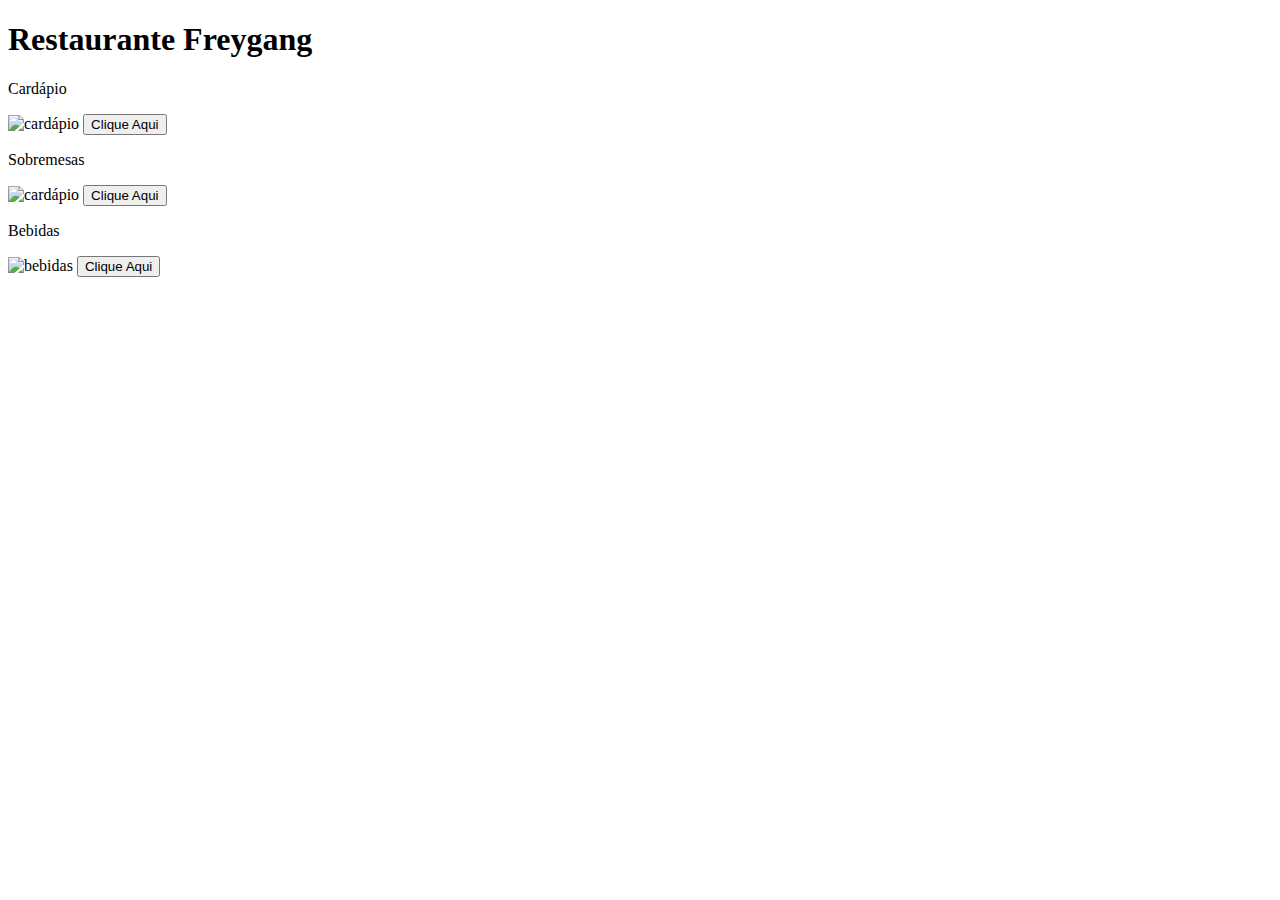
==== index.html @ 72cd19f6 "Create index.html" ====
<!DOCTYPE html>
<html lang="PT-BR">
<head>
    <meta charset="UTF-8">
    <meta name="viewport" content="width=device-width, initial-scale=1.0">
    <title>Restaurante Freygang</title>
    <link rel="stylesheet" href="style.css">
</head>
<body>
    <h1>Restaurante Freygang</h1>
    <div class="imagens">
        <p class="carda">Cardápio</p>
        <img src="culinaria-alema.webp" alt="cardápio">
        <a href="comidas.html"><button class="btn1">Clique Aqui</button></a>
    </div>
    <div class="imagens">
        <p class="carda">Sobremesas</p>
        <img src="sobremesas.jpg
        " alt="cardápio">
        <a href="#"><button class="btn1">Clique Aqui</button></a>
    </div>
    <div class="imagens">
        <p class="carda">Bebidas</p>
        <img src="bebidas.jpg" alt="bebidas">
        <a href="bebidas.html"><button class="btn1">Clique Aqui</button></a>
    </div>
</body>
</html>
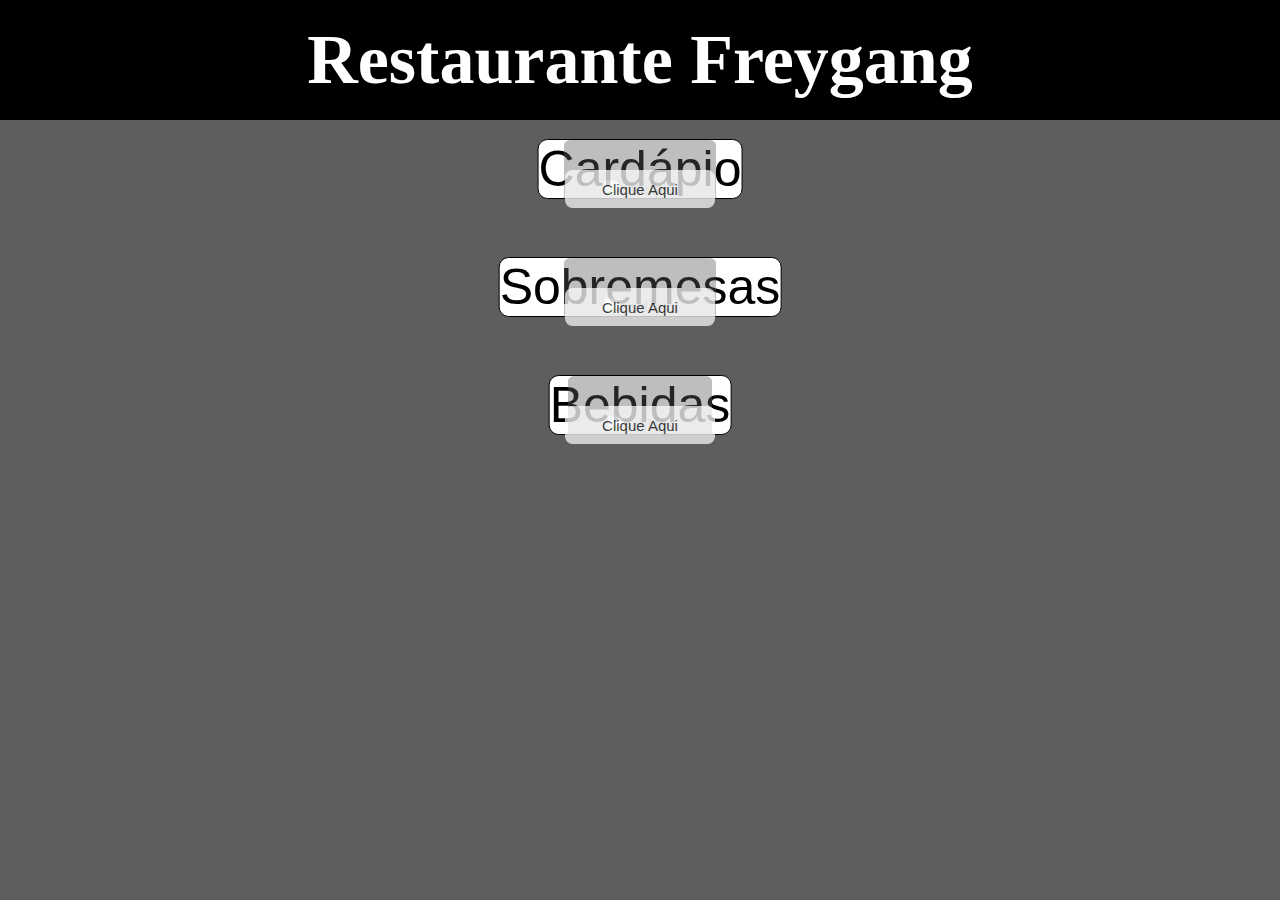
==== commit d9ddc7f4: "Update index.html" ====
--- a/index.html
+++ b/index.html
@@ -11,18 +11,18 @@
     <div class="imagens">
         <p class="carda">Cardápio</p>
         <img src="culinaria-alema.webp" alt="cardápio">
-        <a href="comidas.html"><button class="btn1">Clique Aqui</button></a>
+        <a href="./cardapio.html"><button class="btn1">Clique Aqui</button></a>
     </div>
     <div class="imagens">
         <p class="carda">Sobremesas</p>
         <img src="sobremesas.jpg
         " alt="cardápio">
-        <a href="#"><button class="btn1">Clique Aqui</button></a>
+        <a href="./sobremesas.html"><button class="btn1">Clique Aqui</button></a>
     </div>
     <div class="imagens">
         <p class="carda">Bebidas</p>
         <img src="bebidas.jpg" alt="bebidas">
-        <a href="bebidas.html"><button class="btn1">Clique Aqui</button></a>
+        <a href="./bebidas.html"><button class="btn1">Clique Aqui</button></a>
     </div>
 </body>
 </html>
--- a/style.css
+++ b/style.css
@@ -0,0 +1,61 @@
+* {
+    margin: 0px;
+    padding: 0px;
+    background-color: rgb(94, 94, 94);
+}
+
+h1 {
+    text-align: center;
+    padding: 20px;
+    background-color: black;
+    color: white;
+    font-size: 70px;
+}
+
+img {
+    width: 700px;
+    border-radius: 5%;
+    height: 400px;
+    padding: 40px;
+    opacity: 0.4;
+}
+
+.imagens {
+    text-align: center;
+    position: relative; 
+    margin: 20px; 
+}
+
+.btn1 {
+    font-family: 'Gill Sans', 'Gill Sans MT', Calibri, 'Trebuchet MS', sans-serif;
+    position: absolute;
+    top: 50%;
+    left: 50%;
+    transform: translate(-50%, -50%);
+    background-color: white;
+    opacity: 0.7;
+    border: 1px solid #e8e8e8;
+    width: 150px;
+    font-size: 15px;
+    padding: 0.7em 1.7em;
+    border: none;
+    cursor: pointer;
+    border-radius: 0.5em;
+}
+
+.btn1:hover {
+    border: 1px solid white;
+}
+
+.carda {
+    font-family: 'Gill Sans', 'Gill Sans MT', Calibri, 'Trebuchet MS', sans-serif;
+    position: absolute;
+    top: 30%;
+    left: 50%;
+    font-size: 50px;
+    color: black;
+    border: 1px solid;
+    transform: translate(-50%, -50%);
+    background-color: white;
+    border-radius: 10px;
+}
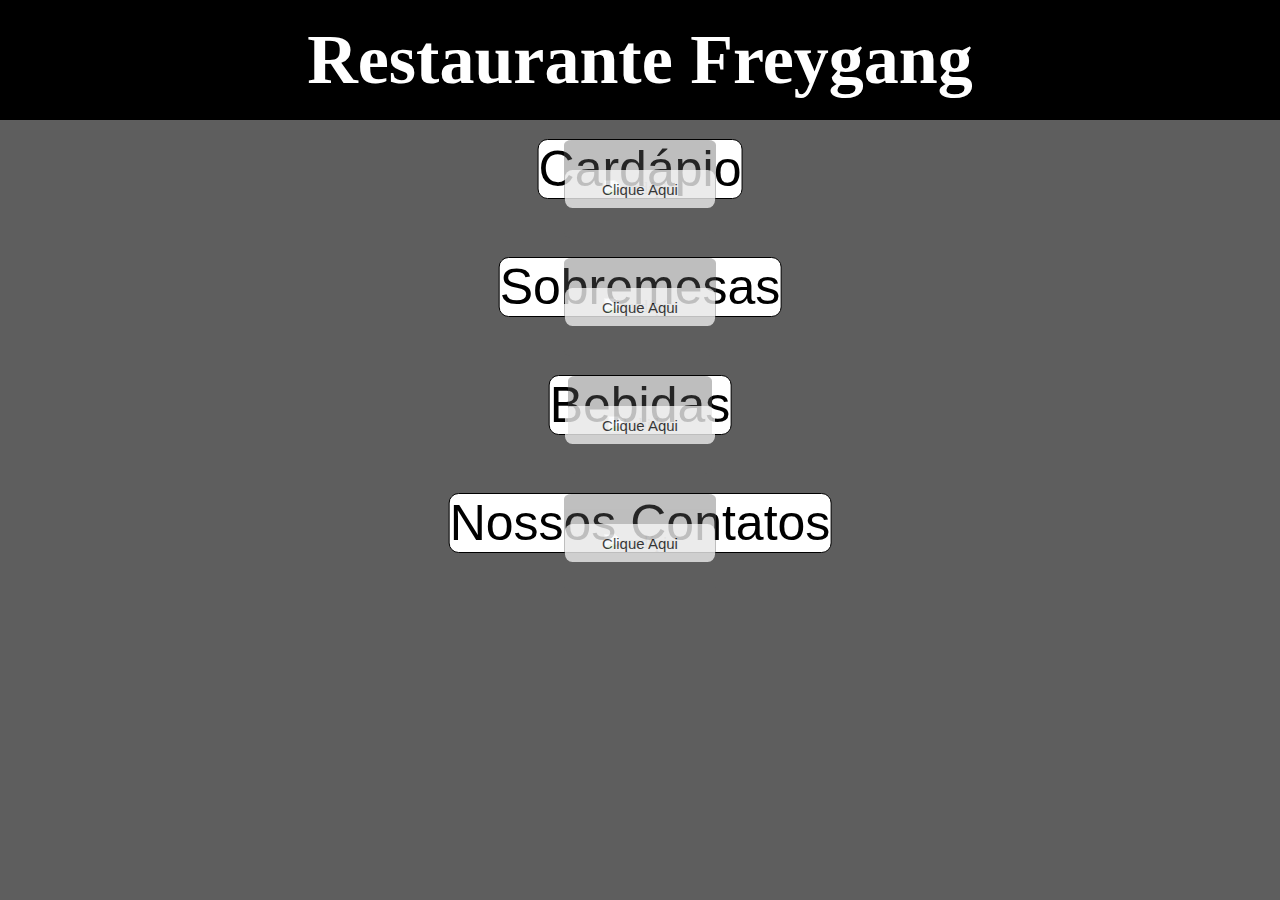
==== commit 0c1e4428: "Add files via upload" ====
--- a/index.html
+++ b/index.html
@@ -24,5 +24,10 @@
         <img src="bebidas.jpg" alt="bebidas">
         <a href="./bebidas.html"><button class="btn1">Clique Aqui</button></a>
     </div>
+    <div class="imagens">
+        <p class="carda">Nossos Contatos</p>
+        <img src="culinaria-alema.webp" alt="cardápio">
+        <a href="./contatos.html"><button class="btn1">Clique Aqui</button></a>
 </body>
 </html>
+
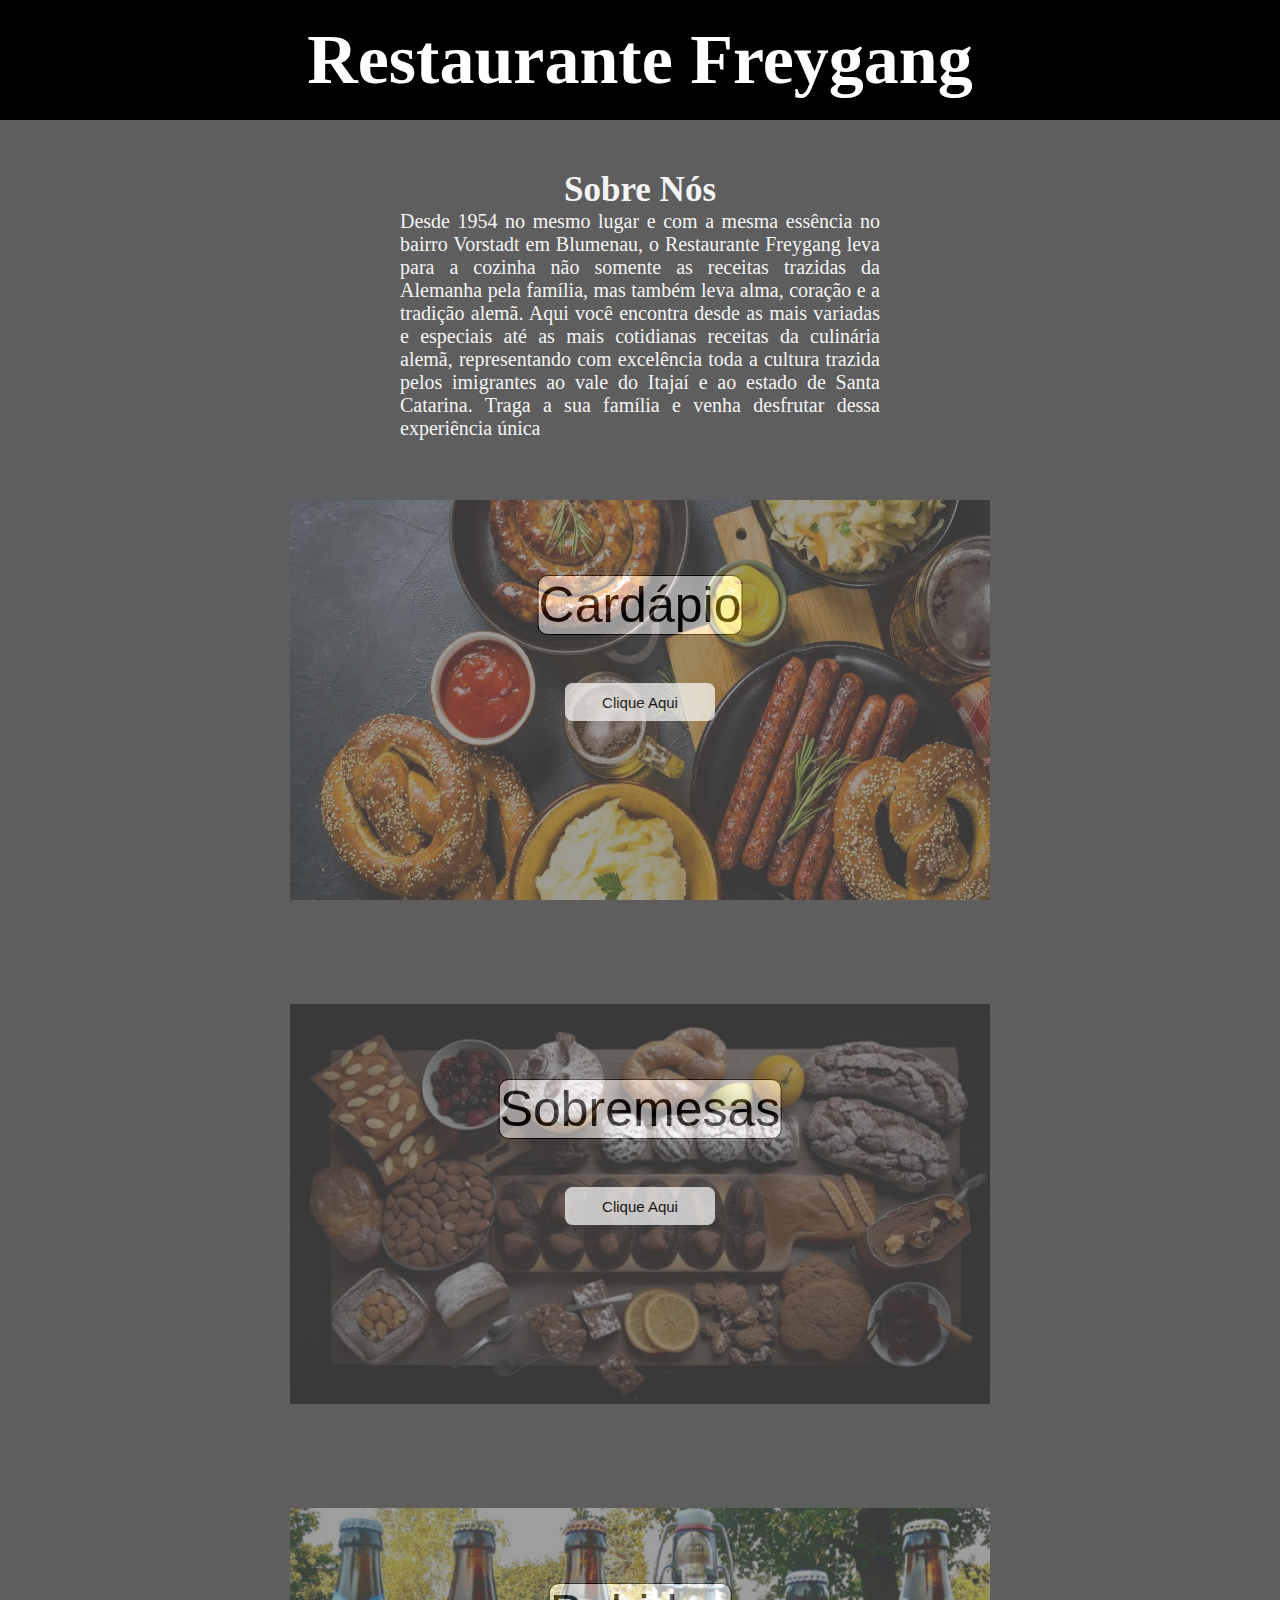
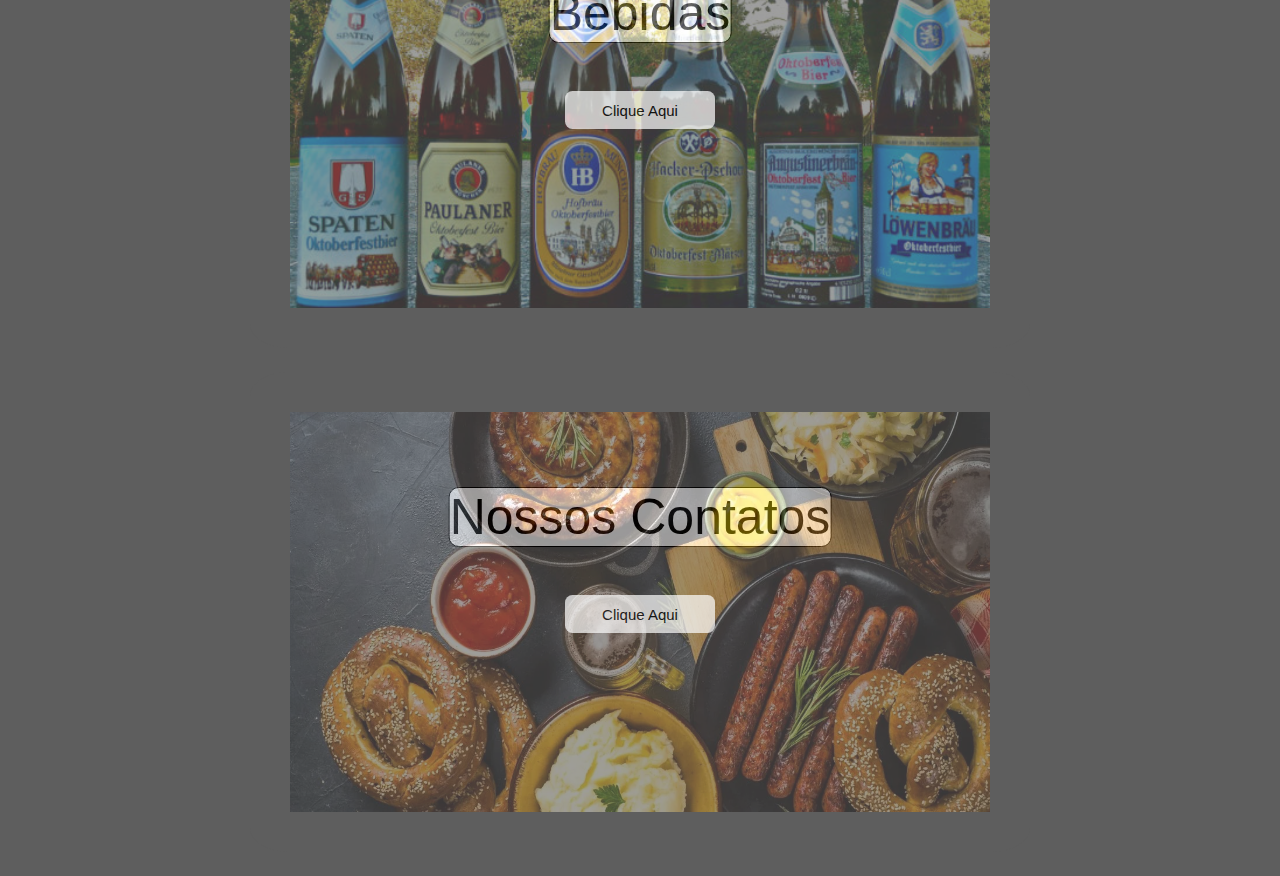
==== commit 5473fc42: "sobre nos" ====
--- a/index.html
+++ b/index.html
@@ -8,6 +8,9 @@
 </head>
 <body>
     <h1>Restaurante Freygang</h1>
+    <h3>Sobre Nós</h3>
+    <p class="bio">Desde 1954 no mesmo lugar e com a mesma essência no bairro Vorstadt em Blumenau, o Restaurante Freygang leva para a cozinha não somente as receitas trazidas da Alemanha pela família, mas também leva alma, coração e a tradição alemã. Aqui você encontra desde as mais variadas e especiais até as mais cotidianas receitas da culinária alemã, representando com excelência toda a cultura trazida pelos imigrantes ao vale do Itajaí e ao estado de Santa Catarina.
+        Traga a sua família e venha desfrutar dessa experiência única</p>
     <div class="imagens">
         <p class="carda">Cardápio</p>
         <img src="culinaria-alema.webp" alt="cardápio">
--- a/style.css
+++ b/style.css
@@ -59,3 +59,16 @@
     background-color: white;
     border-radius: 10px;
 }
+h3{
+    text-align: center;
+    font-size: 35px;
+    color: whitesmoke;
+    margin: 50px 0 0 0;
+}
+.bio{
+    text-align: center;
+    margin: 0 400px 0 400px;
+    text-align: justify;
+    font-size: 20px;
+    color: whitesmoke;
+}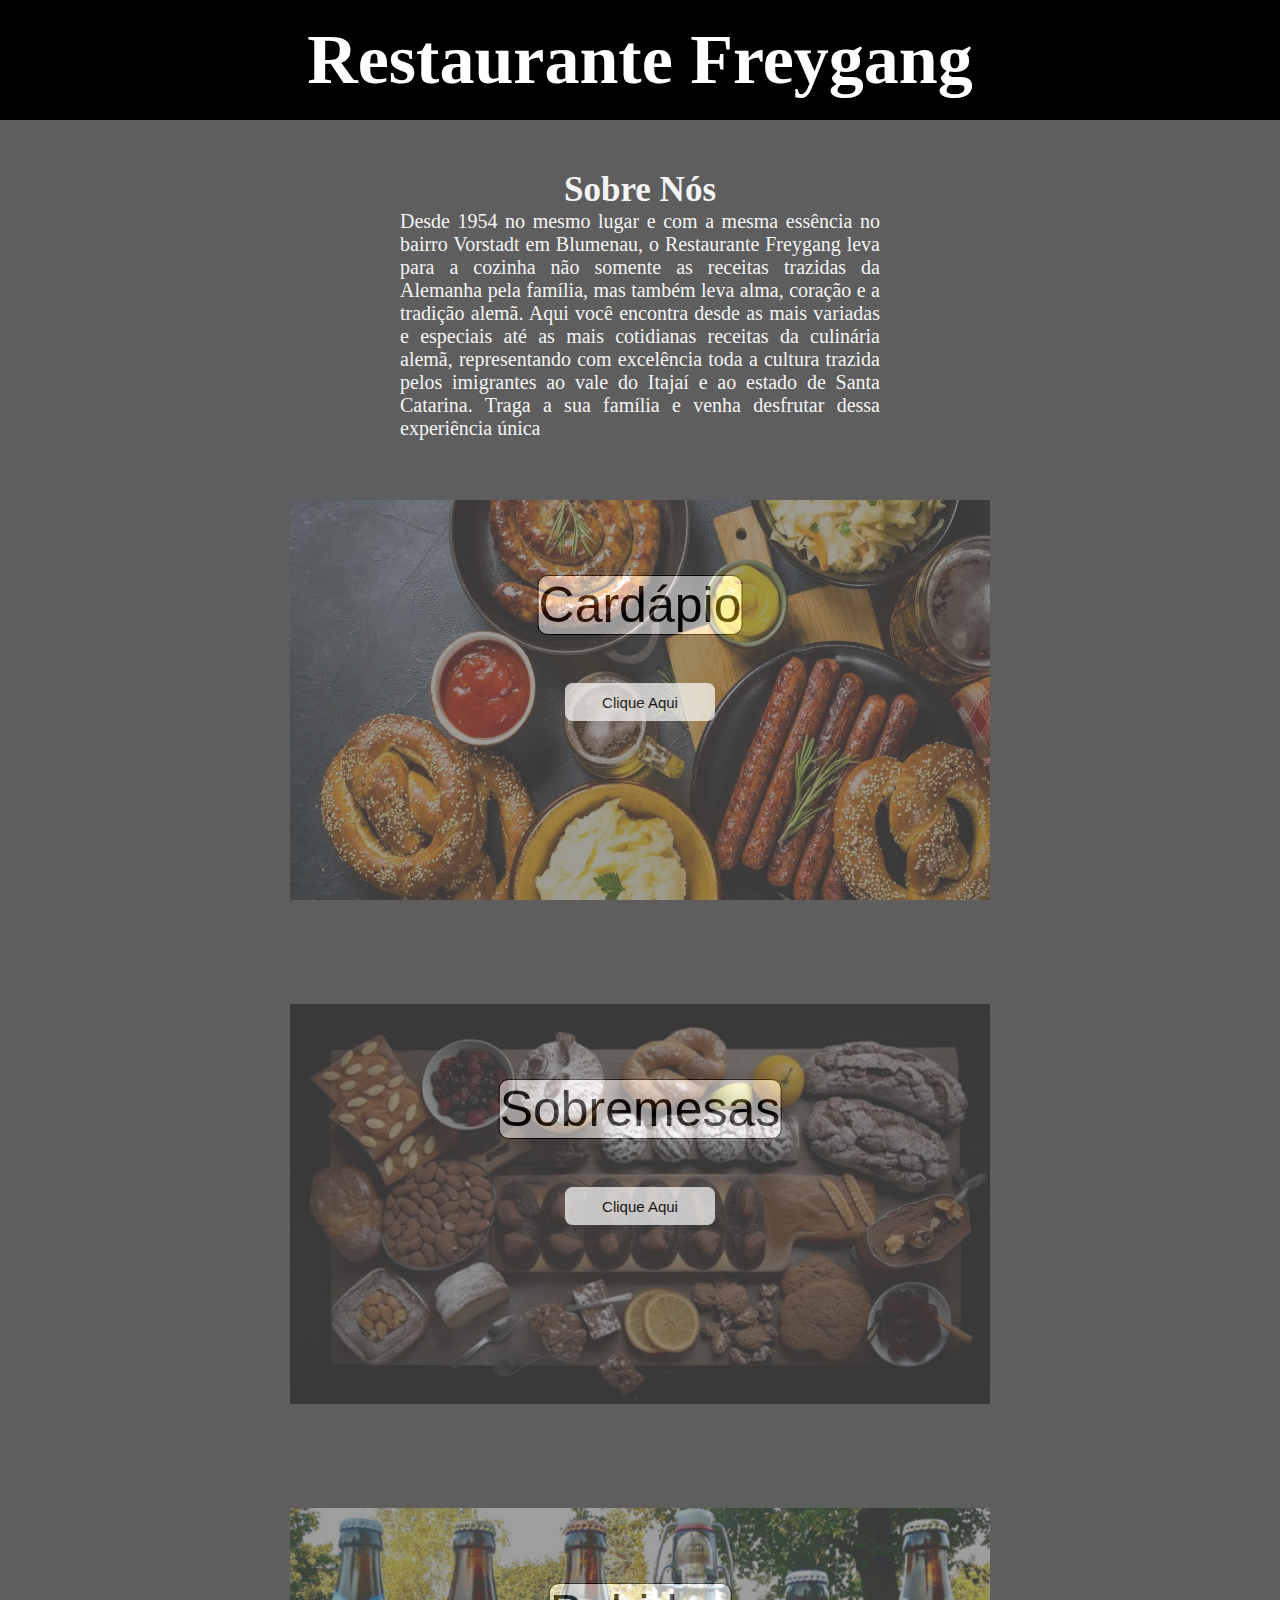
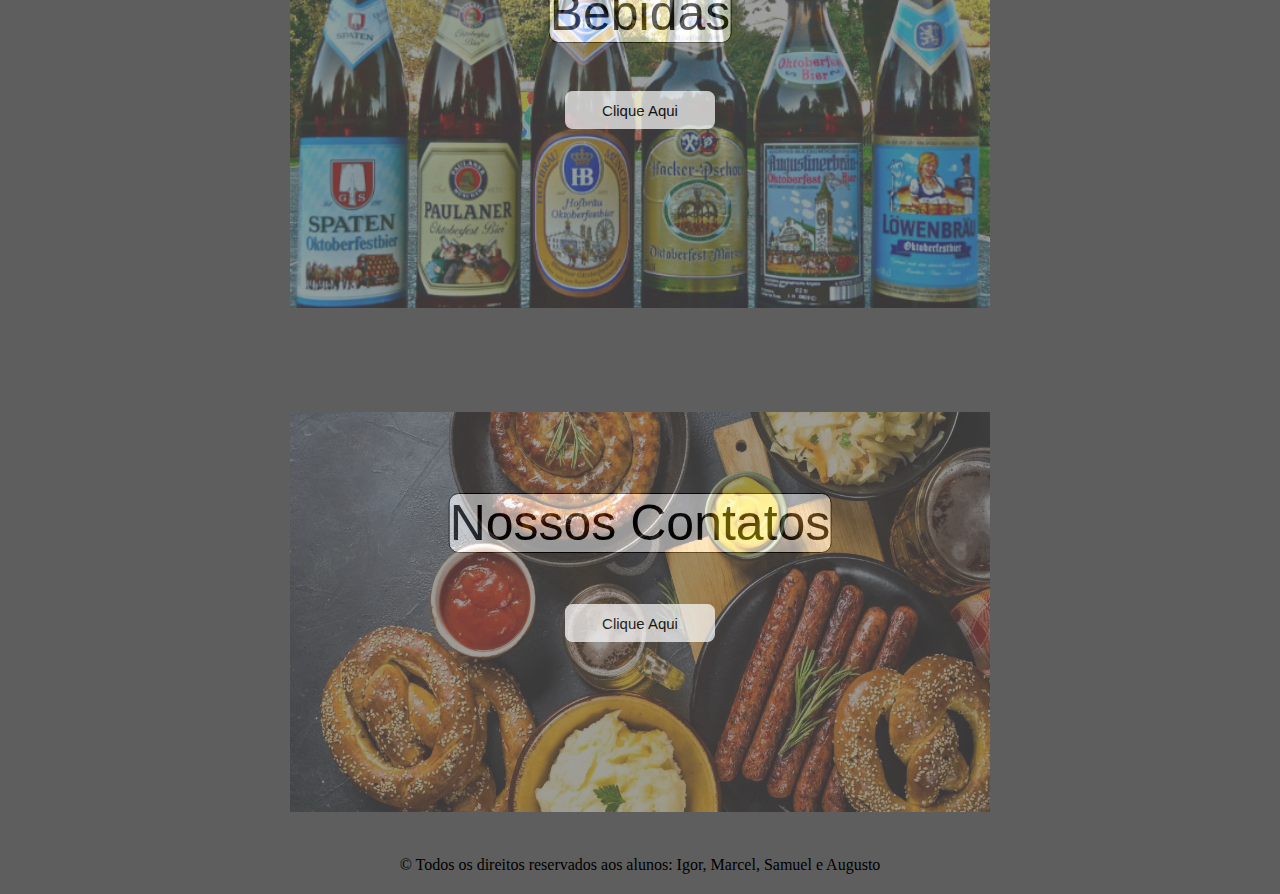
==== commit 04f82a34: "Update index.html" ====
--- a/index.html
+++ b/index.html
@@ -13,24 +13,26 @@
         Traga a sua família e venha desfrutar dessa experiência única</p>
     <div class="imagens">
         <p class="carda">Cardápio</p>
-        <img src="culinaria-alema.webp" alt="cardápio">
+        <img src="./imagens/culinaria-alema.webp" alt="cardápio">
         <a href="./cardapio.html"><button class="btn1">Clique Aqui</button></a>
     </div>
     <div class="imagens">
         <p class="carda">Sobremesas</p>
-        <img src="sobremesas.jpg
-        " alt="cardápio">
+        <img src="./imagens/sobremesas.jpg" alt="cardápio">
         <a href="./sobremesas.html"><button class="btn1">Clique Aqui</button></a>
     </div>
     <div class="imagens">
         <p class="carda">Bebidas</p>
-        <img src="bebidas.jpg" alt="bebidas">
+        <img src="./imagens/bebidas.jpg" alt="bebidas">
         <a href="./bebidas.html"><button class="btn1">Clique Aqui</button></a>
     </div>
     <div class="imagens">
         <p class="carda">Nossos Contatos</p>
-        <img src="culinaria-alema.webp" alt="cardápio">
+        <img src="./imagens/culinaria-alema.webp" alt="cardápio">
         <a href="./contatos.html"><button class="btn1">Clique Aqui</button></a>
 </body>
+
+<footer>
+    <p>&copy; Todos os direitos reservados aos alunos: Igor, Marcel, Samuel e Augusto</p>
+</footer>
 </html>
-
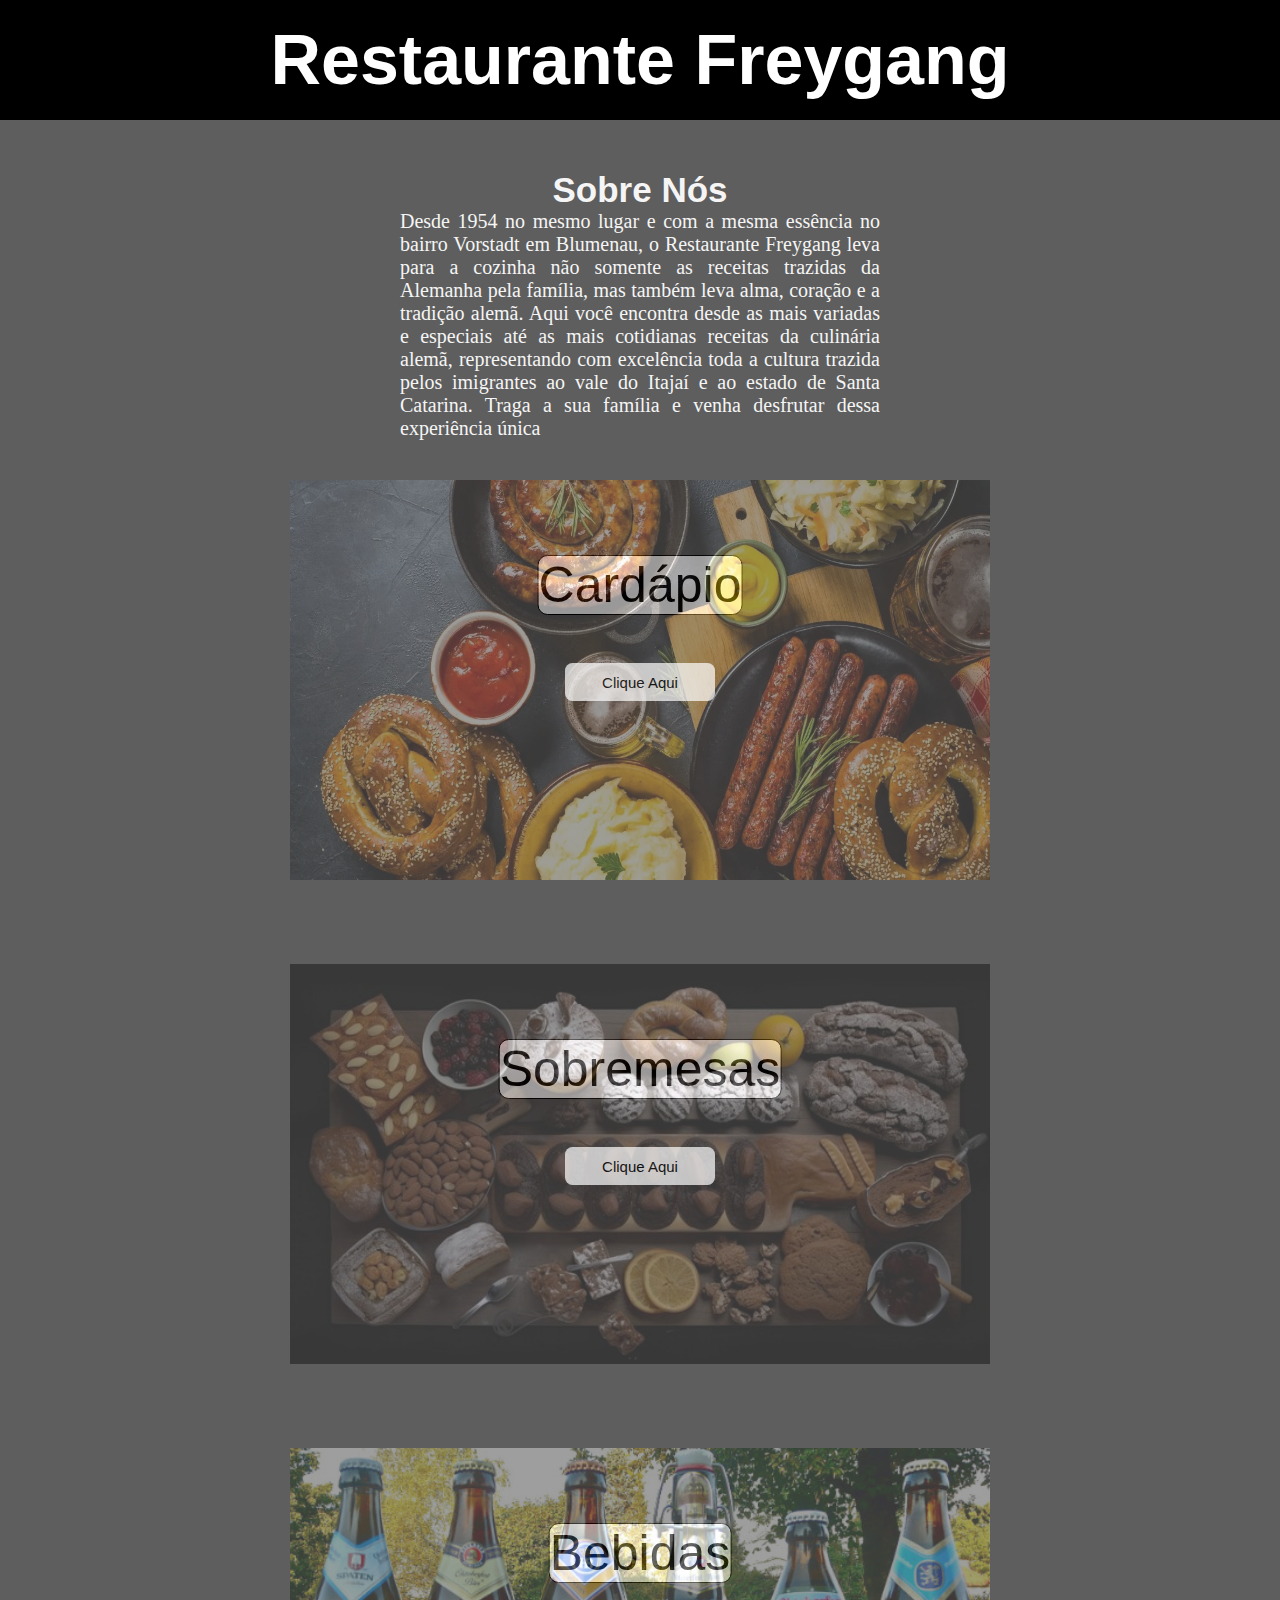
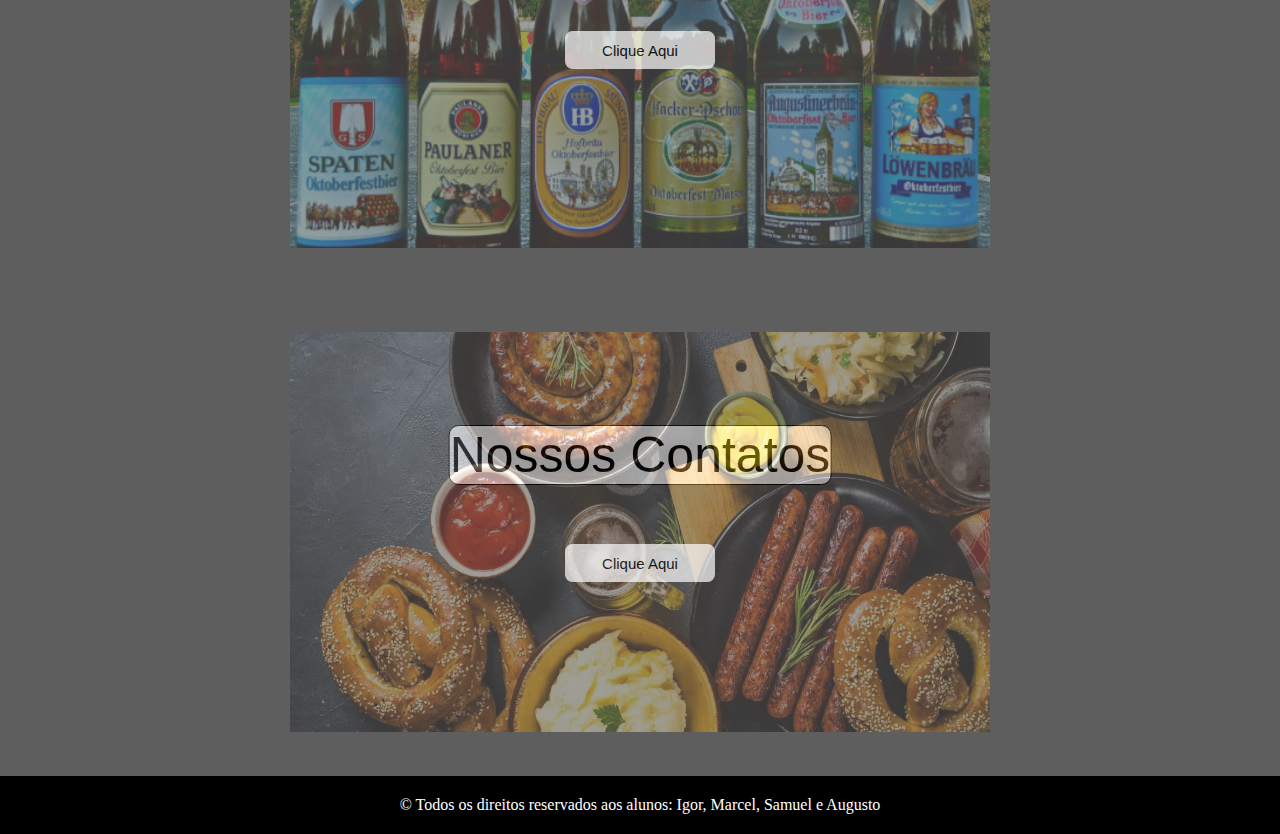
==== commit d7401ec6: "correçao" ====
--- a/index.html
+++ b/index.html
@@ -35,4 +35,4 @@
 <footer>
     <p>&copy; Todos os direitos reservados aos alunos: Igor, Marcel, Samuel e Augusto</p>
 </footer>
-</html>
+</html>--- a/style.css
+++ b/style.css
@@ -1,6 +1,10 @@
+
 * {
-    margin: 0px;
-    padding: 0px;
+    margin: 0;
+    padding: 0;
+}
+
+body {
     background-color: rgb(94, 94, 94);
 }
 
@@ -10,6 +14,7 @@
     background-color: black;
     color: white;
     font-size: 70px;
+    font-family: 'Gill Sans', 'Gill Sans MT', Calibri, 'Trebuchet MS', sans-serif;
 }
 
 img {
@@ -23,7 +28,7 @@
 .imagens {
     text-align: center;
     position: relative; 
-    margin: 20px; 
+
 }
 
 .btn1 {
@@ -64,6 +69,7 @@
     font-size: 35px;
     color: whitesmoke;
     margin: 50px 0 0 0;
+    font-family: 'Gill Sans', 'Gill Sans MT', Calibri, 'Trebuchet MS', sans-serif;
 }
 .bio{
     text-align: center;
@@ -71,4 +77,12 @@
     text-align: justify;
     font-size: 20px;
     color: whitesmoke;
-}+}
+
+footer {
+    text-align: center;
+    color: white;
+    background-color: black;
+    padding: 20px;
+    
+}
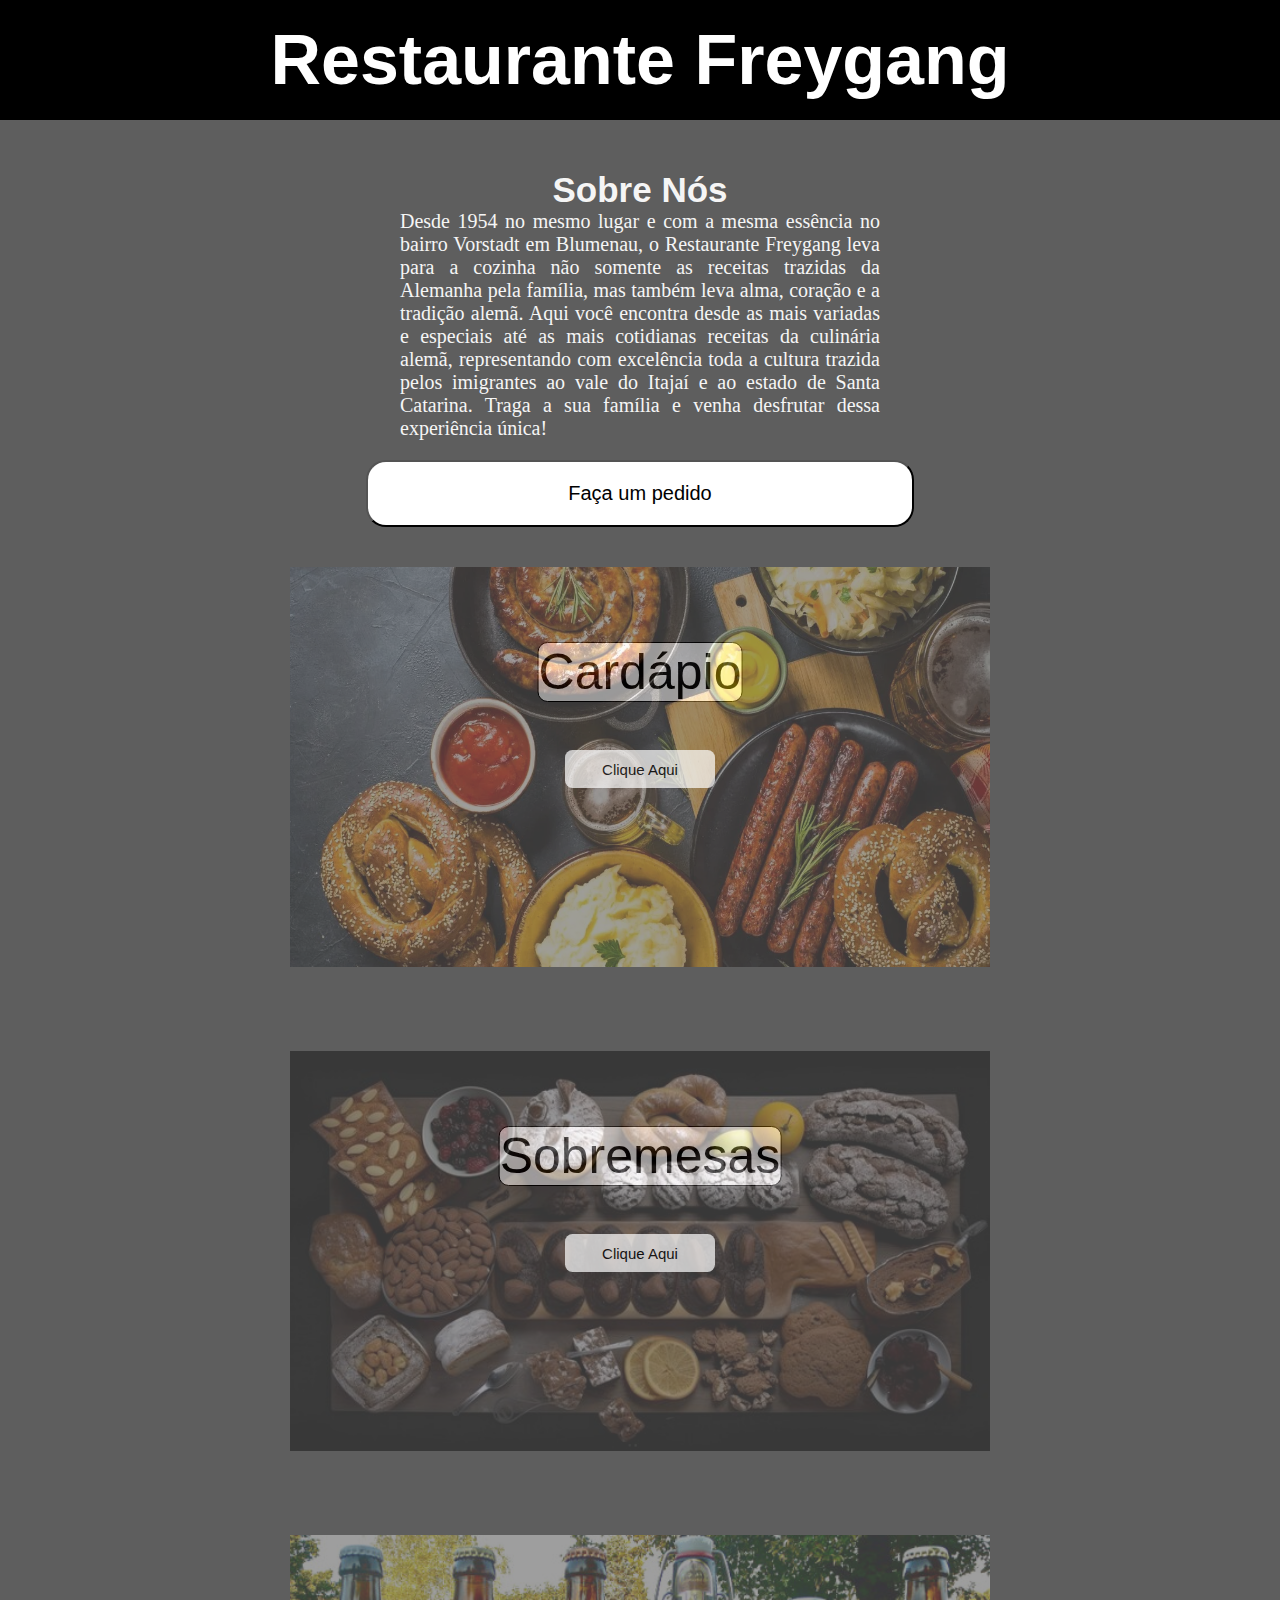
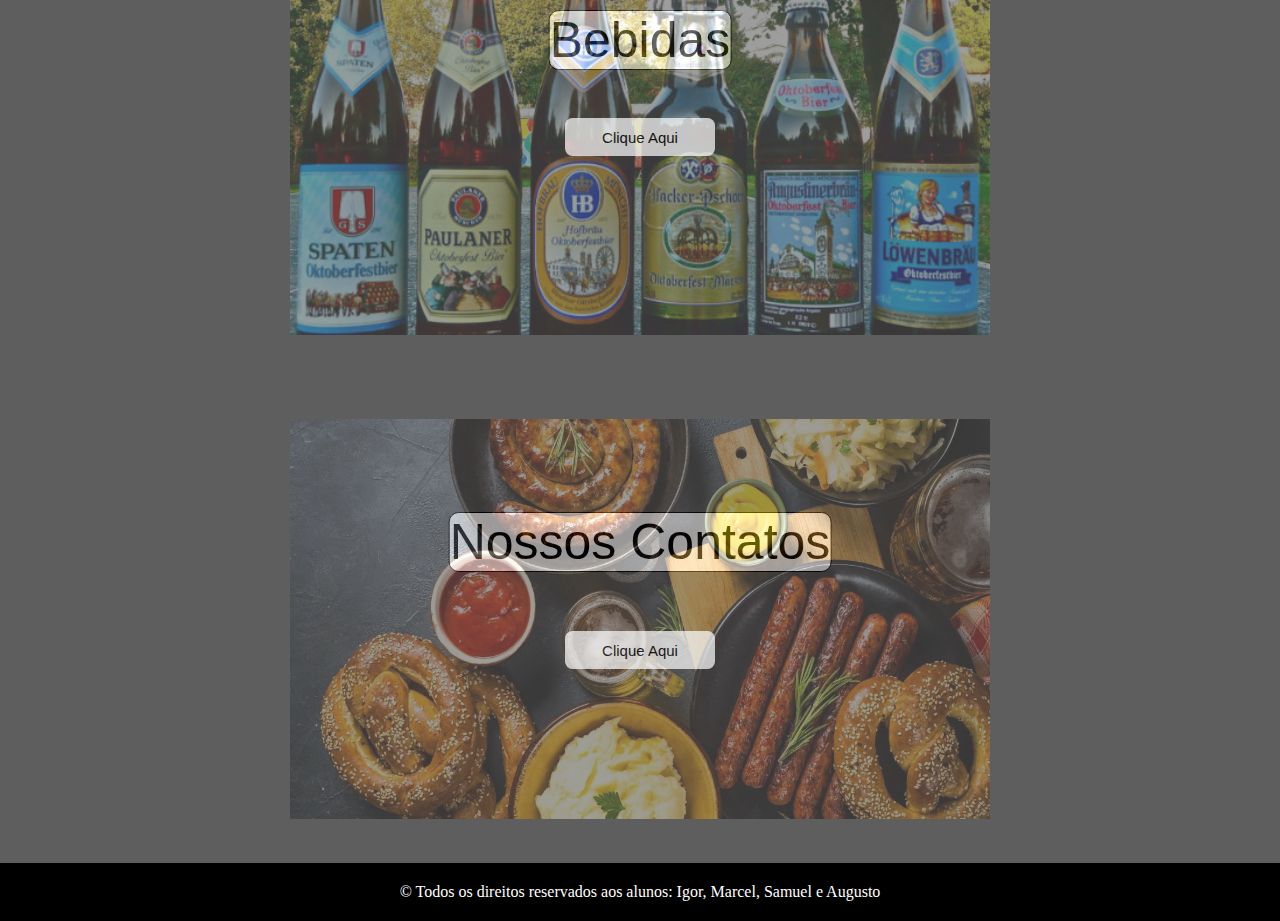
==== commit 5c0c0661: "Update index.html" ====
--- a/index.html
+++ b/index.html
@@ -7,10 +7,18 @@
     <link rel="stylesheet" href="style.css">
 </head>
 <body>
-    <h1>Restaurante Freygang</h1>
+    <header>
+        <h1>Restaurante Freygang</h1>
+    </header>
+    
     <h3>Sobre Nós</h3>
     <p class="bio">Desde 1954 no mesmo lugar e com a mesma essência no bairro Vorstadt em Blumenau, o Restaurante Freygang leva para a cozinha não somente as receitas trazidas da Alemanha pela família, mas também leva alma, coração e a tradição alemã. Aqui você encontra desde as mais variadas e especiais até as mais cotidianas receitas da culinária alemã, representando com excelência toda a cultura trazida pelos imigrantes ao vale do Itajaí e ao estado de Santa Catarina.
-        Traga a sua família e venha desfrutar dessa experiência única</p>
+        Traga a sua família e venha desfrutar dessa experiência única!</p>
+
+    <div class="imagens">
+    <a href="pedido.html"><button class="pedido">Faça um pedido</button></a> 
+    </div>
+
     <div class="imagens">
         <p class="carda">Cardápio</p>
         <img src="./imagens/culinaria-alema.webp" alt="cardápio">
@@ -35,4 +43,4 @@
 <footer>
     <p>&copy; Todos os direitos reservados aos alunos: Igor, Marcel, Samuel e Augusto</p>
 </footer>
-</html>+</html>
--- a/style.css
+++ b/style.css
@@ -86,3 +86,17 @@
     padding: 20px;
     
 }
+.pedido {
+    padding: 20px 200px 20px 200px;
+    border-radius: 20px;
+    font-family: 'Gill Sans', 'Gill Sans MT', Calibri, 'Trebuchet MS', sans-serif;
+    font-size: 20px;
+    color: black;
+    background-color: white;
+    margin-top: 20px;
+}
+
+.pedido:hover {
+    background-color: black;
+    color: white;
+}
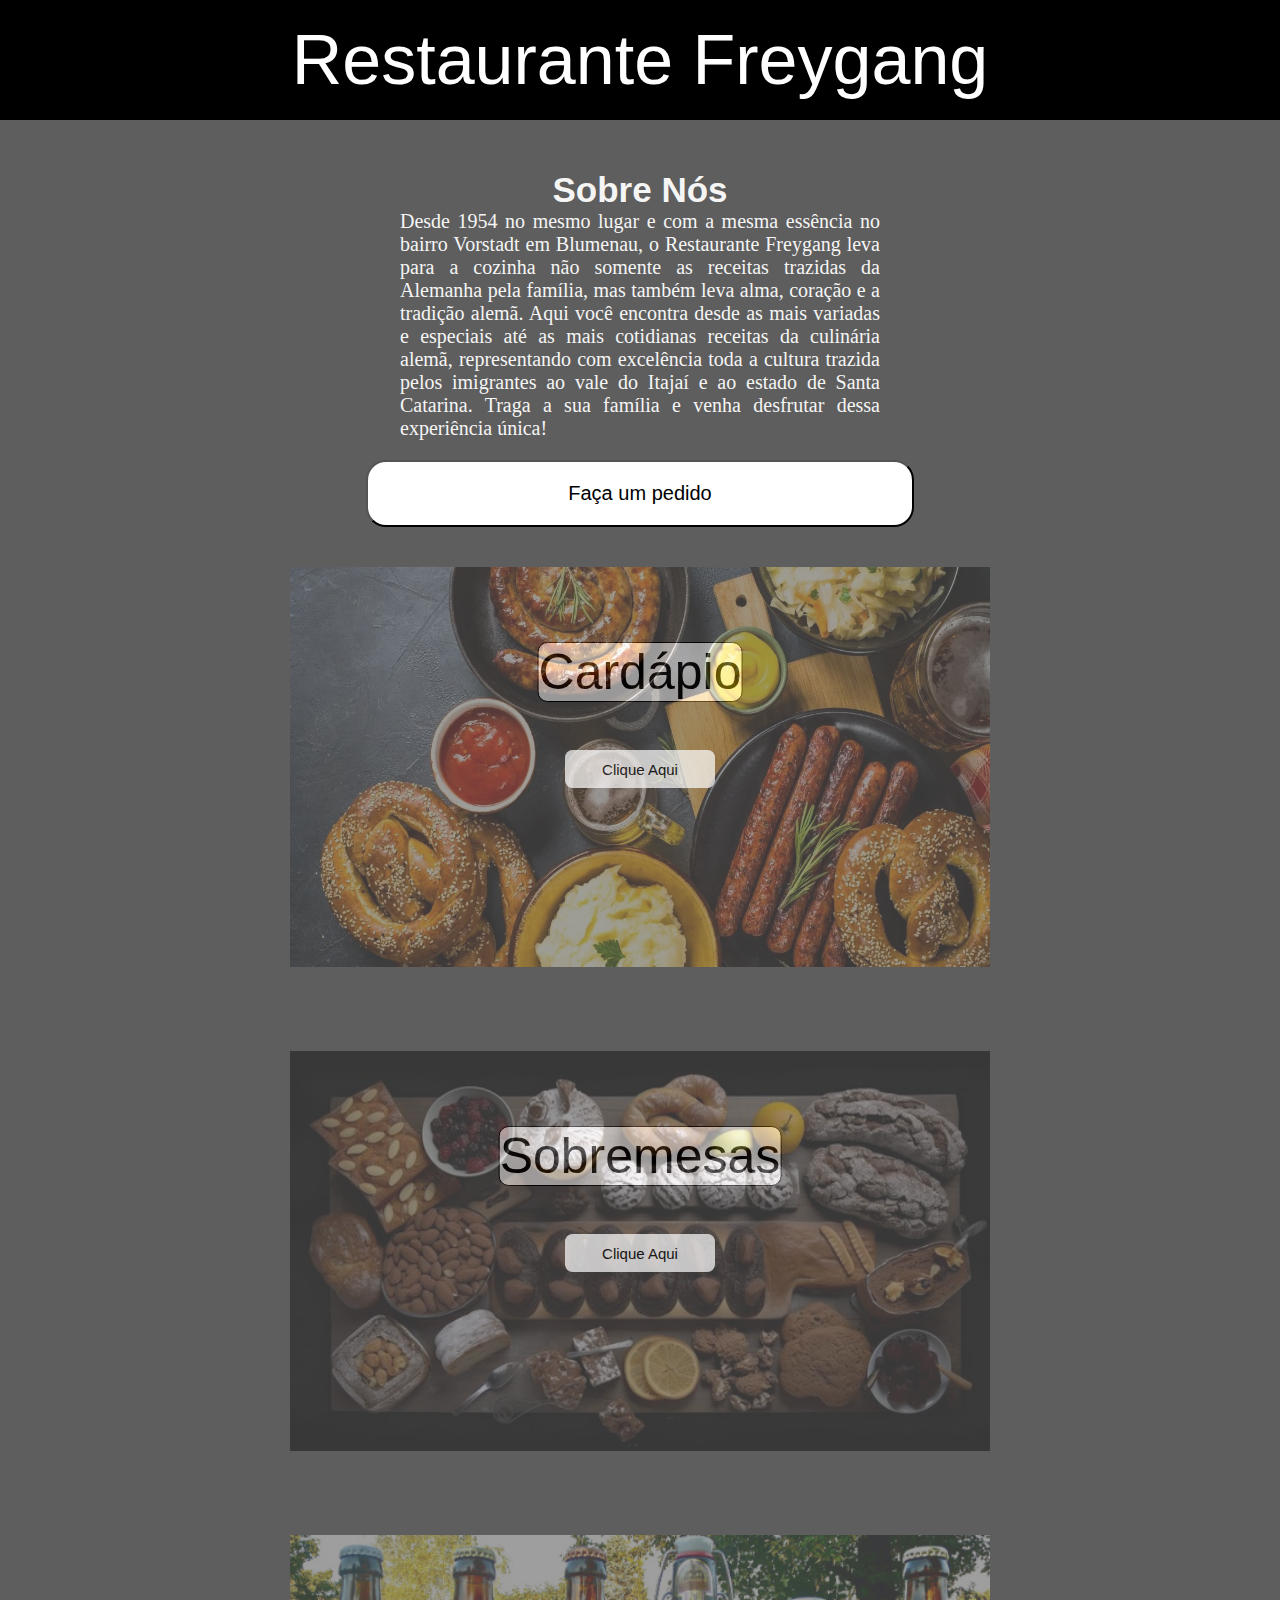
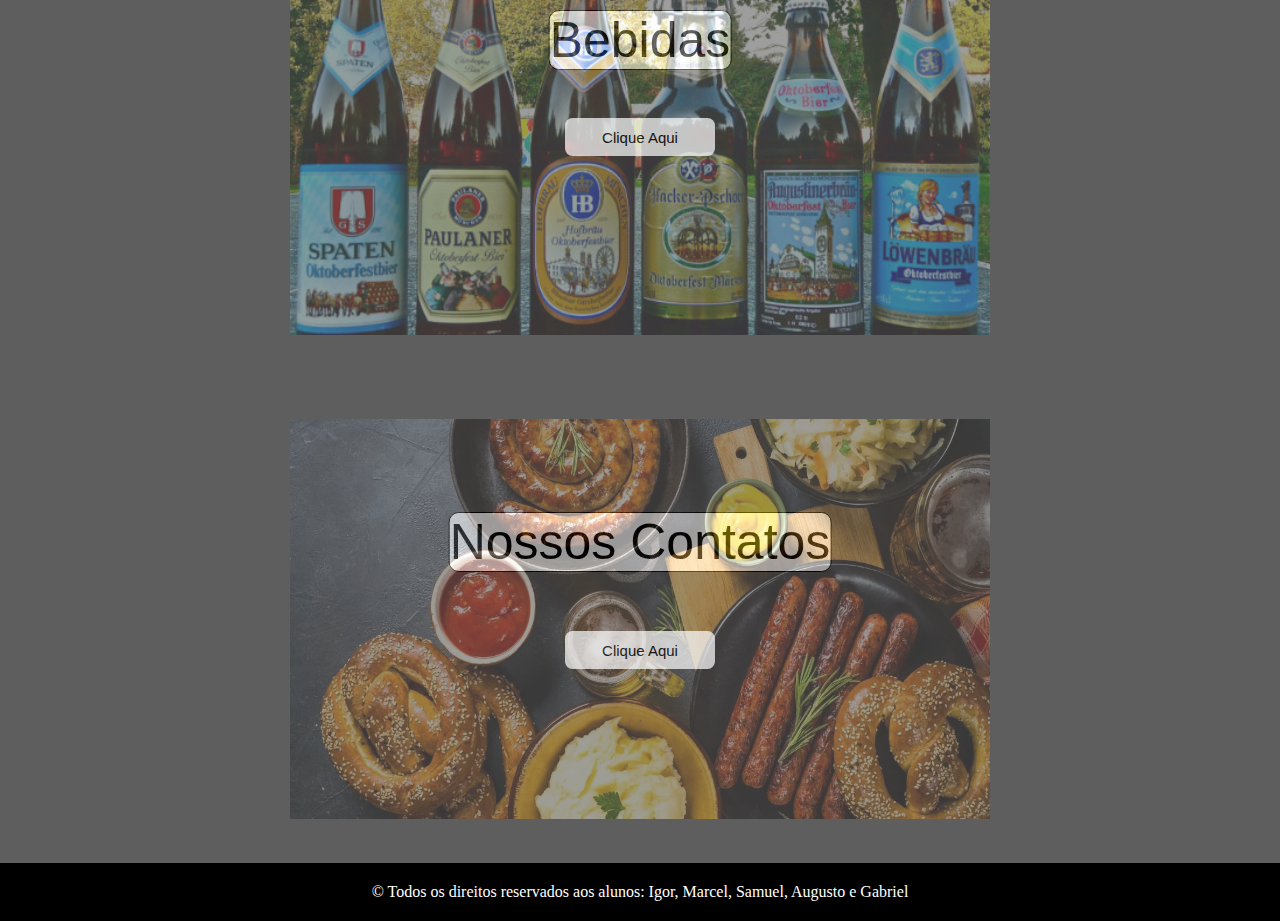
==== commit e8d804d2: "Add files via upload" ====
--- a/index.html
+++ b/index.html
@@ -41,6 +41,6 @@
 </body>
 
 <footer>
-    <p>&copy; Todos os direitos reservados aos alunos: Igor, Marcel, Samuel e Augusto</p>
+    <p>&copy; Todos os direitos reservados aos alunos: Igor, Marcel, Samuel, Augusto e Gabriel</p>
 </footer>
 </html>
--- a/style.css
+++ b/style.css
@@ -15,6 +15,7 @@
     color: white;
     font-size: 70px;
     font-family: 'Gill Sans', 'Gill Sans MT', Calibri, 'Trebuchet MS', sans-serif;
+    font-weight: 200;
 }
 
 img {
